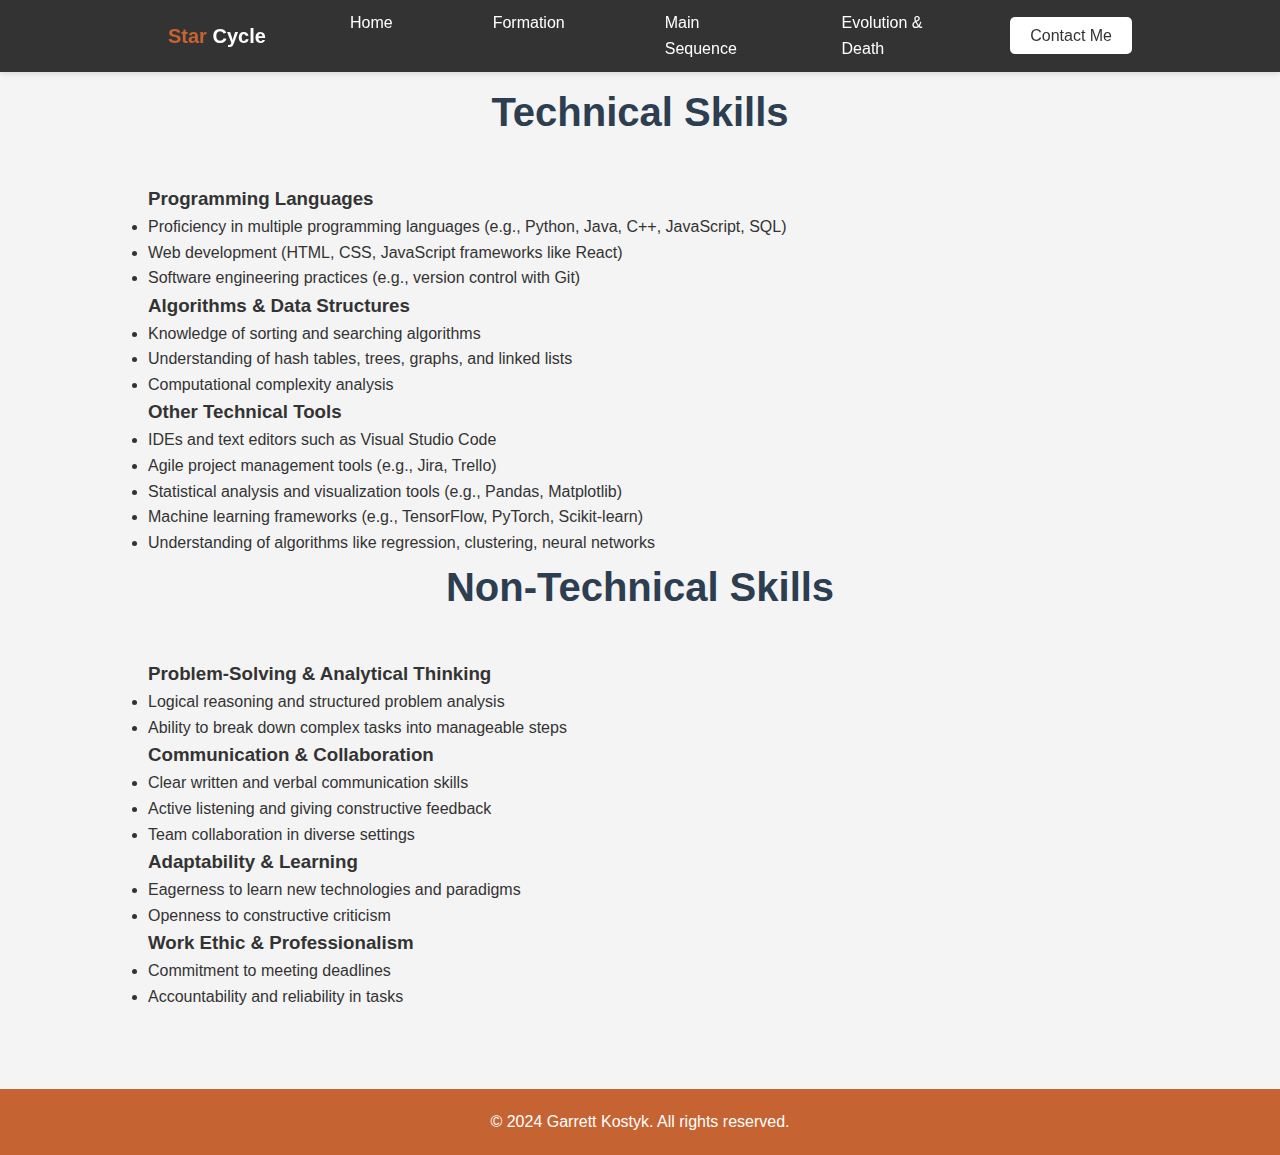
==== evoAndDeath.html @ cc570a6f "Add files via upload" ====
<!DOCTYPE html>
<html lang="en">
<head>
    <meta charset="UTF-8">
    <meta name="viewport" content="width=device-width, initial-scale=1.0">
    <title>Star Cycle</title>
    <link rel="stylesheet" href="styles.css">
</head>
<body>
    <header>
        <div class="container">
            <h1><span class="highlight">Star</span> Cycle</h1>
            <nav>
                <ul>
                    <li><a href="index.html">Home</a></li>
                    <li><a href="formation.html">Formation</a></li>
                    <li><a href="mainSeq.html">Main Sequence</a></li>
                    <li><a href="evoAndDeath.html">Evolution & Death</a></li>
                </ul>
            </nav>
            <div class="right-nav">
                <a href="contactMe.html">Contact Me</a>
            </div>
        </div>
    </header>

    <section id="technical-skills">
        <div class="container">
            <h2>Technical Skills</h2>
            <div class="skill-category">
                <h3>Programming Languages</h3>
                <ul>
                    <li>Proficiency in multiple programming languages (e.g., Python, Java, C++, JavaScript, SQL)</li>
                    <li>Web development (HTML, CSS, JavaScript frameworks like React)</li>
                    <li>Software engineering practices (e.g., version control with Git)</li>
                </ul>
            </div>
            <div class="skill-category">
                <h3>Algorithms & Data Structures</h3>
                <ul>
                    <li>Knowledge of sorting and searching algorithms</li>
                    <li>Understanding of hash tables, trees, graphs, and linked lists</li>
                    <li>Computational complexity analysis</li>
                </ul>
            </div>
            <div class="skill-category">
                <h3>Other Technical Tools</h3>
                <ul>
                    <li>IDEs and text editors such as Visual Studio Code</li>
                    <li>Agile project management tools (e.g., Jira, Trello)</li>
                    <li>Statistical analysis and visualization tools (e.g., Pandas, Matplotlib)</li>
                    <li>Machine learning frameworks (e.g., TensorFlow, PyTorch, Scikit-learn)</li>
                    <li>Understanding of algorithms like regression, clustering, neural networks</li>
                </ul>
            </div>
            <h2>Non-Technical Skills</h2>
            <div class="skill-category">
                <h3>Problem-Solving & Analytical Thinking</h3>
                <ul>
                    <li>Logical reasoning and structured problem analysis</li>
                    <li>Ability to break down complex tasks into manageable steps</li>
                </ul>
            </div>
            <div class="skill-category">
                <h3>Communication & Collaboration</h3>
                <ul>
                    <li>Clear written and verbal communication skills</li>
                    <li>Active listening and giving constructive feedback</li>
                    <li>Team collaboration in diverse settings</li>
                </ul>
            </div>
            <div class="skill-category">
                <h3>Adaptability & Learning</h3>
                <ul>
                    <li>Eagerness to learn new technologies and paradigms</li>
                    <li>Openness to constructive criticism</li>
                </ul>
            </div>
            <div class="skill-category"></div>
                <h3>Work Ethic & Professionalism</h3>
                <ul>
                    <li>Commitment to meeting deadlines</li>
                    <li>Accountability and reliability in tasks</li>
                </ul>
            </div>
        </div>
    </section>
</body>

<footer>
    <p>&copy; 2024 Garrett Kostyk. All rights reserved.</p>
</footer>
</body>
</html>
---- styles.css ----
:root {
    --primary-color: #3498db;
    --secondary-color: #2c3e50;
    --text-color: #333;
    --bg-color: #f4f4f4;
    --white: #ffffff;
}

* {
    box-sizing: border-box;
    margin: 0;
    padding: 0;
}

body {
    font-family: 'Roboto', sans-serif;
    line-height: 1.6;
    color: var(--text-color);
    background-color: var(--bg-color);
}

.container {
    width: 80%;
    max-width: 1200px;
    margin: 0 auto;
    padding: 0 20px;
}

/* Header */
header {
    background: #333;
    box-shadow: 0 2px 5px rgba(0,0,0,0.1);
    position: fixed;
    top: 0;
    left: 0;
    right: 0;
    z-index: 1000;
}

header .container {
    display: flex;
    justify-content: space-between;
    align-items: center;
    padding: 20px;
}

header h1 {
    font-size: 20px;
    font-weight: 700;
    margin: 0 20px;
    color: #fff;
}

header .highlight {
    color: #c66332;
}

nav ul {
    display: flex;
    list-style: none;
    gap: 40px;
}
nav{
    position: absolute;
    left: 50%;
    transform: translateX(-50%);
}
nav ul li {
    margin-left: 30px;
    margin-right: 30px;
    
}

nav ul li a {
    color: #fff;
    text-decoration: none;
    font-weight: 400;
    transition: color 0.5s ease;
}

nav ul li a:hover {
    color: #c66332;
}

.right-nav a {
    padding: 10px 20px;
    background: #fff;
    color: #333;
    border: 2px transparent;
    border-radius: 5px;
    text-decoration: none;
}

.right-nav a:hover {
    background-color: #c66332;
    color: #fff;
}

/* Showcase */

#showcase {
    height: 100vh;
    display: flex;
    align-items: center;
    justify-content: center;
    text-align: center;
    background:#fffdfd;

}

#showcase .container {
    display: flex;
    align-items: center;
    justify-content: space-between;
    flex-direction: row; 
}

.showcase-text {
    text-align: left; 
    margin-right: 20px; 
}

#showcase img {
    width: 75%;
    height: 75%;
    object-fit: cover;
    border-radius: 30px;
    }

#showcase h1 {
    font-size: 3rem;
    margin-bottom: 20px;
    padding-right:10%;
    animation: fadeInUp 1s ease;
}

#showcase h1 .highlight {
    color: #c66332;
}


#showcase p {
    font-size: 20px;
    margin-bottom: 20px;
    padding-right:10%;
    max-width: 1400px;
    animation: fadeInUp 1s ease 0.5s both;
}


/* Sections */
section {
    padding: 80px 0;
}

section h2 {
    text-align: center;
    margin-bottom: 40px;
    font-size: 2.5rem;
    color: var(--secondary-color);
}


/* Footer */
footer {
    background-color:#c66332;
    color: var(--white);
    text-align: center;
    padding: 20px 0;
    
}
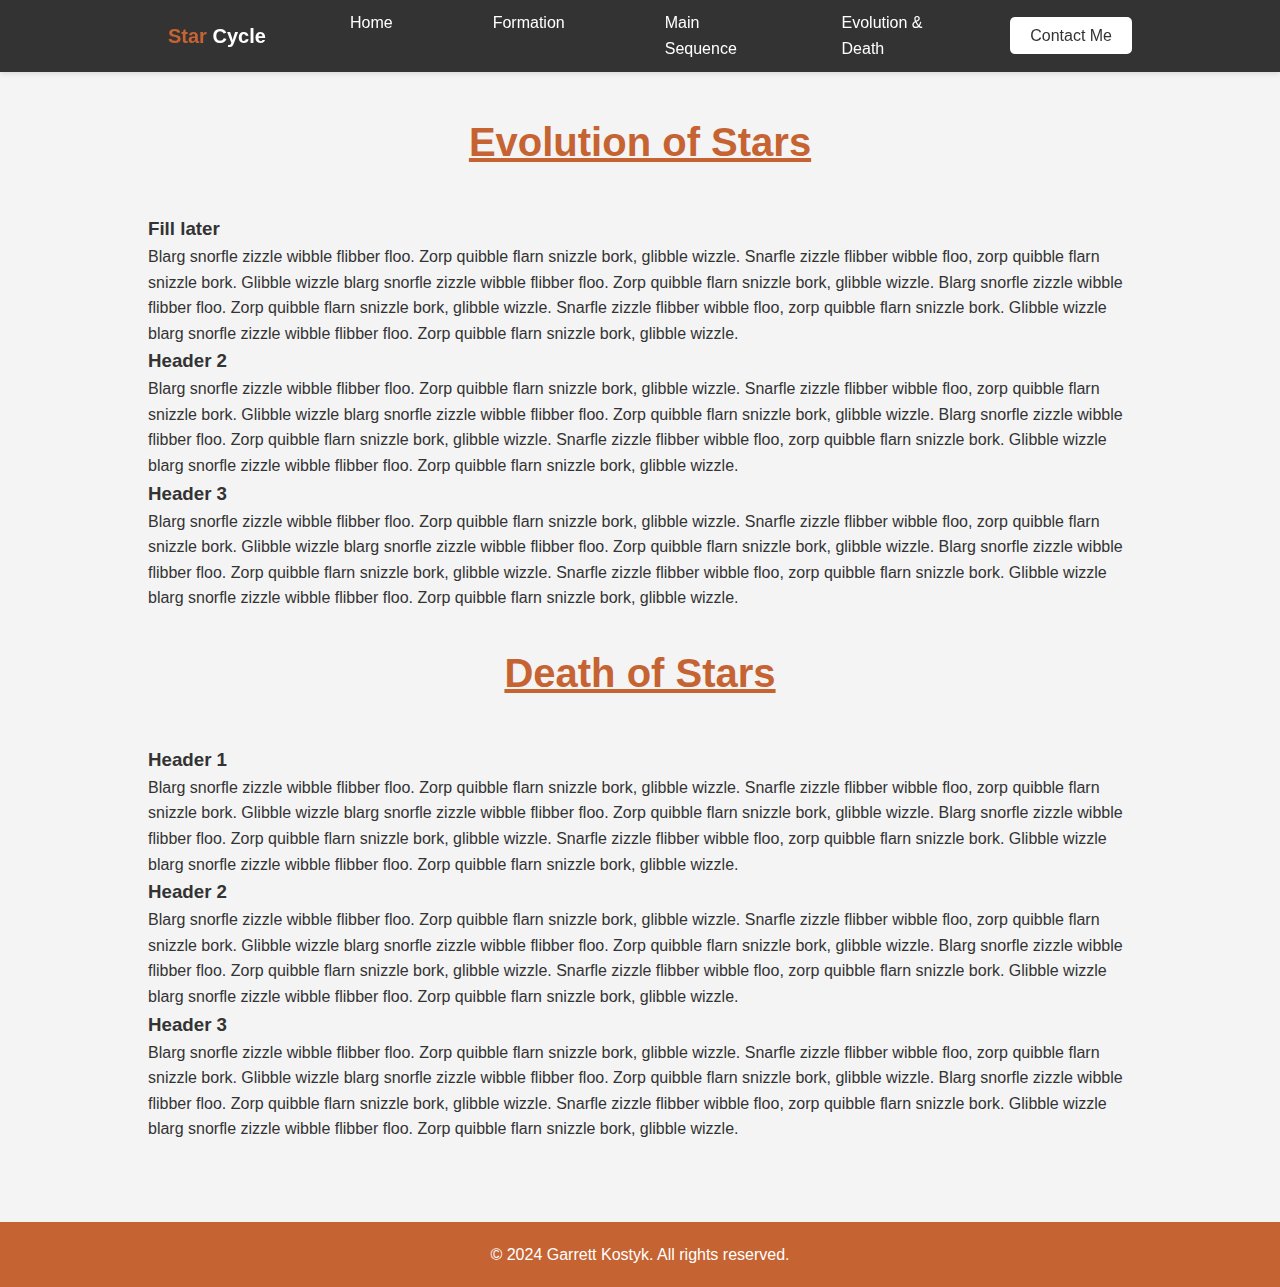
==== commit 353364a1: "Add files via upload" ====
--- a/evoAndDeath.html
+++ b/evoAndDeath.html
@@ -3,8 +3,8 @@
 <head>
     <meta charset="UTF-8">
     <meta name="viewport" content="width=device-width, initial-scale=1.0">
-    <title>Star Cycle</title>
-    <link rel="stylesheet" href="styles.css">
+    <title>Evolution and Death of Stars</title>
+    <link rel="stylesheet" href="styleSkill.css">
 </head>
 <body>
     <header>
@@ -26,62 +26,61 @@
 
     <section id="technical-skills">
         <div class="container">
-            <h2>Technical Skills</h2>
+            <h2>Evolution of Stars</h2>
             <div class="skill-category">
-                <h3>Programming Languages</h3>
-                <ul>
-                    <li>Proficiency in multiple programming languages (e.g., Python, Java, C++, JavaScript, SQL)</li>
-                    <li>Web development (HTML, CSS, JavaScript frameworks like React)</li>
-                    <li>Software engineering practices (e.g., version control with Git)</li>
-                </ul>
+                <h3>Fill later</h3>
+                <p> Blarg snorfle zizzle wibble flibber floo. Zorp quibble flarn snizzle bork, glibble wizzle. 
+                    Snarfle zizzle flibber wibble floo, zorp quibble flarn snizzle bork. Glibble wizzle blarg snorfle 
+                    zizzle wibble flibber floo. Zorp quibble flarn snizzle bork, glibble wizzle.
+                    Blarg snorfle zizzle wibble flibber floo. Zorp quibble flarn snizzle bork, glibble wizzle. 
+                    Snarfle zizzle flibber wibble floo, zorp quibble flarn snizzle bork. Glibble wizzle blarg snorfle 
+                    zizzle wibble flibber floo. Zorp quibble flarn snizzle bork, glibble wizzle. </p>
             </div>
             <div class="skill-category">
-                <h3>Algorithms & Data Structures</h3>
-                <ul>
-                    <li>Knowledge of sorting and searching algorithms</li>
-                    <li>Understanding of hash tables, trees, graphs, and linked lists</li>
-                    <li>Computational complexity analysis</li>
-                </ul>
+                <h3>Header 2</h3>
+                <p> Blarg snorfle zizzle wibble flibber floo. Zorp quibble flarn snizzle bork, glibble wizzle. 
+                    Snarfle zizzle flibber wibble floo, zorp quibble flarn snizzle bork. Glibble wizzle blarg snorfle 
+                    zizzle wibble flibber floo. Zorp quibble flarn snizzle bork, glibble wizzle.
+                    Blarg snorfle zizzle wibble flibber floo. Zorp quibble flarn snizzle bork, glibble wizzle. 
+                    Snarfle zizzle flibber wibble floo, zorp quibble flarn snizzle bork. Glibble wizzle blarg snorfle 
+                    zizzle wibble flibber floo. Zorp quibble flarn snizzle bork, glibble wizzle. </p>
             </div>
             <div class="skill-category">
-                <h3>Other Technical Tools</h3>
-                <ul>
-                    <li>IDEs and text editors such as Visual Studio Code</li>
-                    <li>Agile project management tools (e.g., Jira, Trello)</li>
-                    <li>Statistical analysis and visualization tools (e.g., Pandas, Matplotlib)</li>
-                    <li>Machine learning frameworks (e.g., TensorFlow, PyTorch, Scikit-learn)</li>
-                    <li>Understanding of algorithms like regression, clustering, neural networks</li>
-                </ul>
+                <h3>Header 3</h3>
+                <p> Blarg snorfle zizzle wibble flibber floo. Zorp quibble flarn snizzle bork, glibble wizzle. 
+                    Snarfle zizzle flibber wibble floo, zorp quibble flarn snizzle bork. Glibble wizzle blarg snorfle 
+                    zizzle wibble flibber floo. Zorp quibble flarn snizzle bork, glibble wizzle.
+                    Blarg snorfle zizzle wibble flibber floo. Zorp quibble flarn snizzle bork, glibble wizzle. 
+                    Snarfle zizzle flibber wibble floo, zorp quibble flarn snizzle bork. Glibble wizzle blarg snorfle 
+                    zizzle wibble flibber floo. Zorp quibble flarn snizzle bork, glibble wizzle. </p>
             </div>
-            <h2>Non-Technical Skills</h2>
+            <h2>Death of Stars</h2>
             <div class="skill-category">
-                <h3>Problem-Solving & Analytical Thinking</h3>
-                <ul>
-                    <li>Logical reasoning and structured problem analysis</li>
-                    <li>Ability to break down complex tasks into manageable steps</li>
-                </ul>
+                <h3>Header 1</h3>
+                <p> Blarg snorfle zizzle wibble flibber floo. Zorp quibble flarn snizzle bork, glibble wizzle. 
+                    Snarfle zizzle flibber wibble floo, zorp quibble flarn snizzle bork. Glibble wizzle blarg snorfle 
+                    zizzle wibble flibber floo. Zorp quibble flarn snizzle bork, glibble wizzle.
+                    Blarg snorfle zizzle wibble flibber floo. Zorp quibble flarn snizzle bork, glibble wizzle. 
+                    Snarfle zizzle flibber wibble floo, zorp quibble flarn snizzle bork. Glibble wizzle blarg snorfle 
+                    zizzle wibble flibber floo. Zorp quibble flarn snizzle bork, glibble wizzle. </p>
             </div>
             <div class="skill-category">
-                <h3>Communication & Collaboration</h3>
-                <ul>
-                    <li>Clear written and verbal communication skills</li>
-                    <li>Active listening and giving constructive feedback</li>
-                    <li>Team collaboration in diverse settings</li>
-                </ul>
+                <h3>Header 2</h3>
+                <p> Blarg snorfle zizzle wibble flibber floo. Zorp quibble flarn snizzle bork, glibble wizzle. 
+                    Snarfle zizzle flibber wibble floo, zorp quibble flarn snizzle bork. Glibble wizzle blarg snorfle 
+                    zizzle wibble flibber floo. Zorp quibble flarn snizzle bork, glibble wizzle.
+                    Blarg snorfle zizzle wibble flibber floo. Zorp quibble flarn snizzle bork, glibble wizzle. 
+                    Snarfle zizzle flibber wibble floo, zorp quibble flarn snizzle bork. Glibble wizzle blarg snorfle 
+                    zizzle wibble flibber floo. Zorp quibble flarn snizzle bork, glibble wizzle. </p>
             </div>
             <div class="skill-category">
-                <h3>Adaptability & Learning</h3>
-                <ul>
-                    <li>Eagerness to learn new technologies and paradigms</li>
-                    <li>Openness to constructive criticism</li>
-                </ul>
-            </div>
-            <div class="skill-category"></div>
-                <h3>Work Ethic & Professionalism</h3>
-                <ul>
-                    <li>Commitment to meeting deadlines</li>
-                    <li>Accountability and reliability in tasks</li>
-                </ul>
+                <h3>Header 3</h3>
+                <p> Blarg snorfle zizzle wibble flibber floo. Zorp quibble flarn snizzle bork, glibble wizzle. 
+                    Snarfle zizzle flibber wibble floo, zorp quibble flarn snizzle bork. Glibble wizzle blarg snorfle 
+                    zizzle wibble flibber floo. Zorp quibble flarn snizzle bork, glibble wizzle.
+                    Blarg snorfle zizzle wibble flibber floo. Zorp quibble flarn snizzle bork, glibble wizzle. 
+                    Snarfle zizzle flibber wibble floo, zorp quibble flarn snizzle bork. Glibble wizzle blarg snorfle 
+                    zizzle wibble flibber floo. Zorp quibble flarn snizzle bork, glibble wizzle. </p>
             </div>
         </div>
     </section>
--- a/styleSkill.css
+++ b/styleSkill.css
@@ -0,0 +1,131 @@
+
+:root {
+    --primary-color: #3498db;
+    --secondary-color: #2c3e50;
+    --text-color: #333;
+    --bg-color: #f4f4f4;
+    --white: #ffffff;
+}
+
+* {
+    box-sizing: border-box;
+    margin: 0;
+    padding: 0;
+}
+
+body {
+    font-family: 'Roboto', sans-serif;
+    line-height: 1.6;
+    color: var(--text-color);
+    background-color: var(--bg-color);
+}
+
+.container {
+    width: 80%;
+    max-width: 1200px;
+    margin: 0 auto;
+    padding: 0 20px;
+}
+
+/* Header */
+header {
+    background: #333;
+    box-shadow: 0 2px 5px rgba(0,0,0,0.1);
+    position: fixed;
+    top: 0;
+    left: 0;
+    right: 0;
+    z-index: 1000;
+}
+
+header .container {
+    display: flex;
+    justify-content: space-between;
+    align-items: center;
+    padding: 20px;
+}
+
+header h1 {
+    font-size: 20px;
+    font-weight: 700;
+    margin: 0 20px;
+    color: #fff;
+}
+
+header .highlight {
+    color: #c66332;
+}
+
+nav ul {
+    display: flex;
+    list-style: none;
+    gap: 40px;
+}
+nav{
+    position: absolute;
+    left: 50%;
+    transform: translateX(-50%);
+}
+nav ul li {
+    margin-left: 30px;
+    margin-right: 30px;
+    
+}
+
+nav ul li a {
+    color: #fff;
+    text-decoration: none;
+    font-weight: 400;
+    transition: color 0.5s ease;
+}
+
+nav ul li a:hover {
+    color: #c66332;
+}
+
+.right-nav a {
+    padding: 10px 20px;
+    background: #fff;
+    color: #333;
+    border: 2px transparent;
+    border-radius: 5px;
+    text-decoration: none;
+}
+
+.right-nav a:hover {
+    background-color: #c66332;
+    color: #fff;
+}
+
+
+
+/* Sections */
+section {
+    padding: 80px 0;
+}
+
+section h2 {
+    text-align: center;
+    text-decoration: underline;
+    padding-top:30px;
+    margin-bottom: 40px;
+    font-size: 2.5rem;
+    color: #c66332;
+}
+
+section ul{
+    display: grid;
+    gap: 20px;
+    list-style: circle;
+    padding: 20px;
+}
+
+
+/* Footer */
+footer {
+    background-color:#c66332;
+    color: var(--white);
+    text-align: center;
+    padding: 20px 0;
+    
+}
